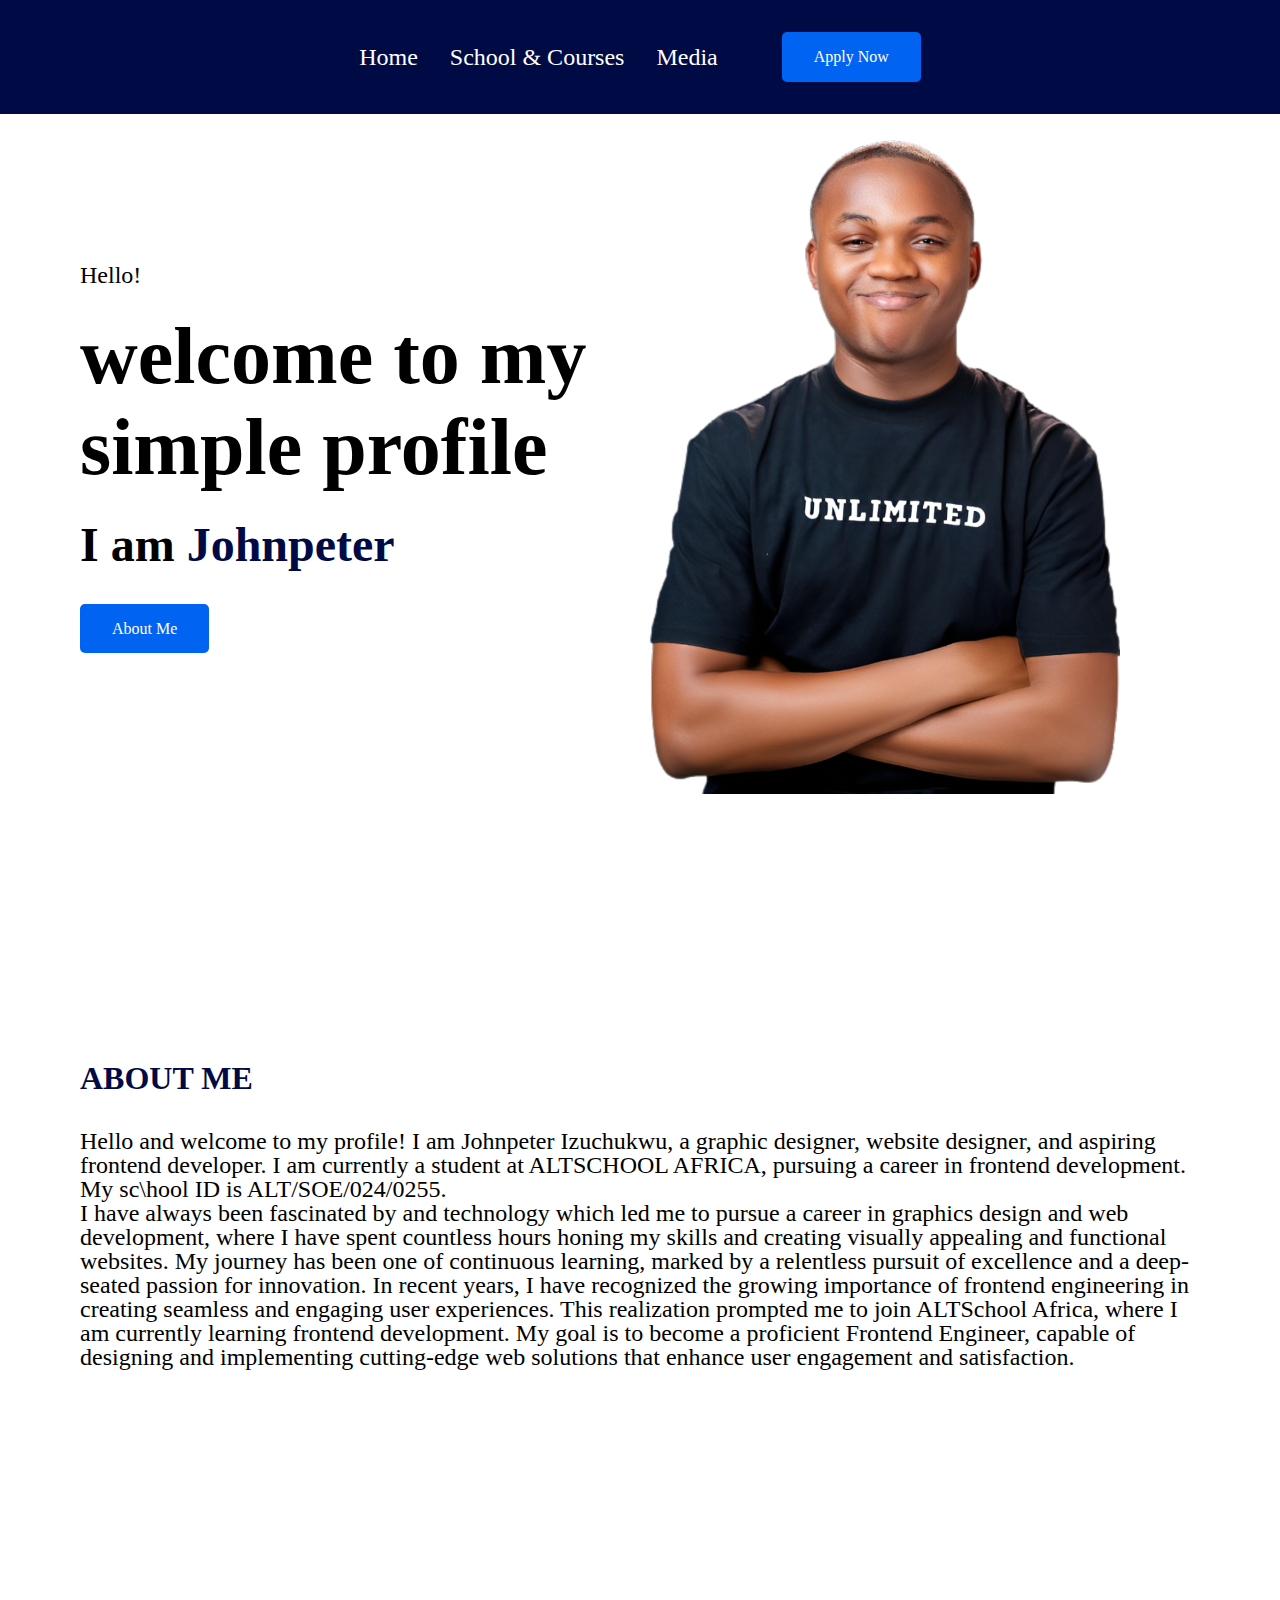
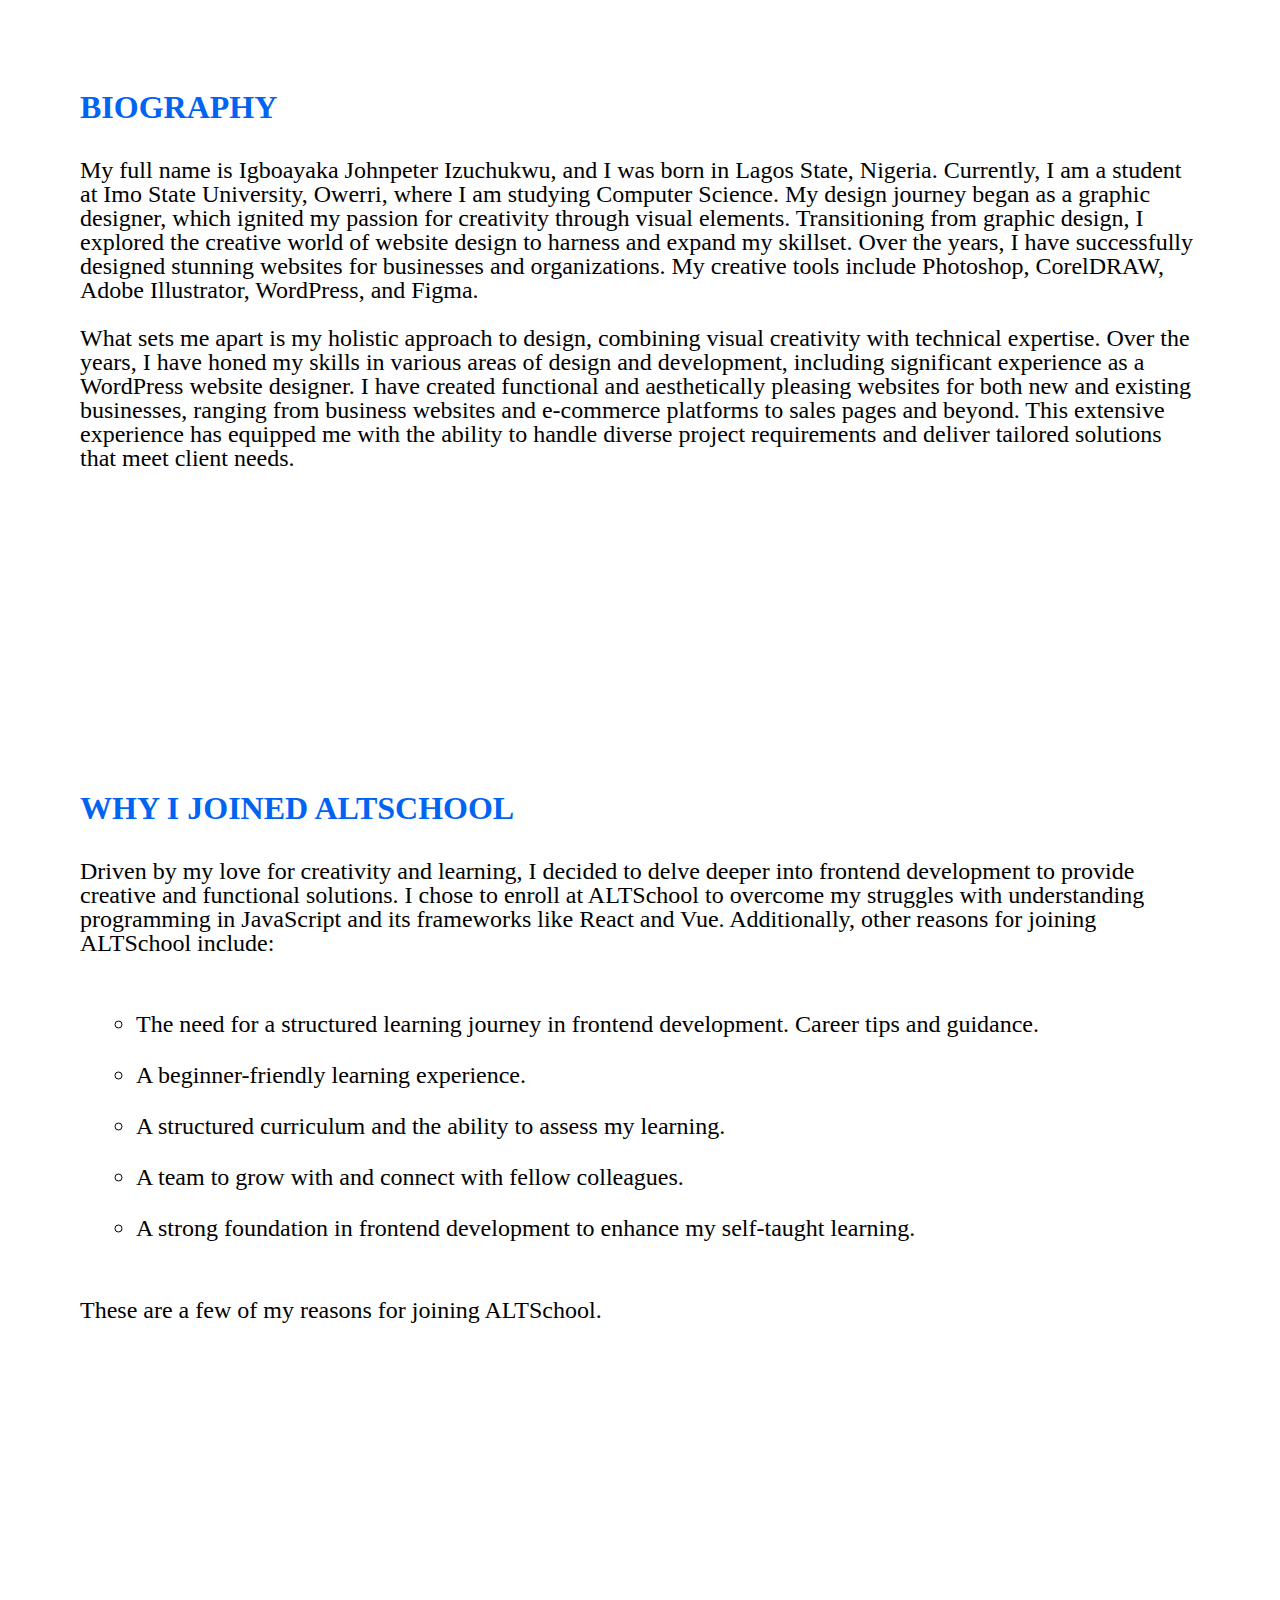
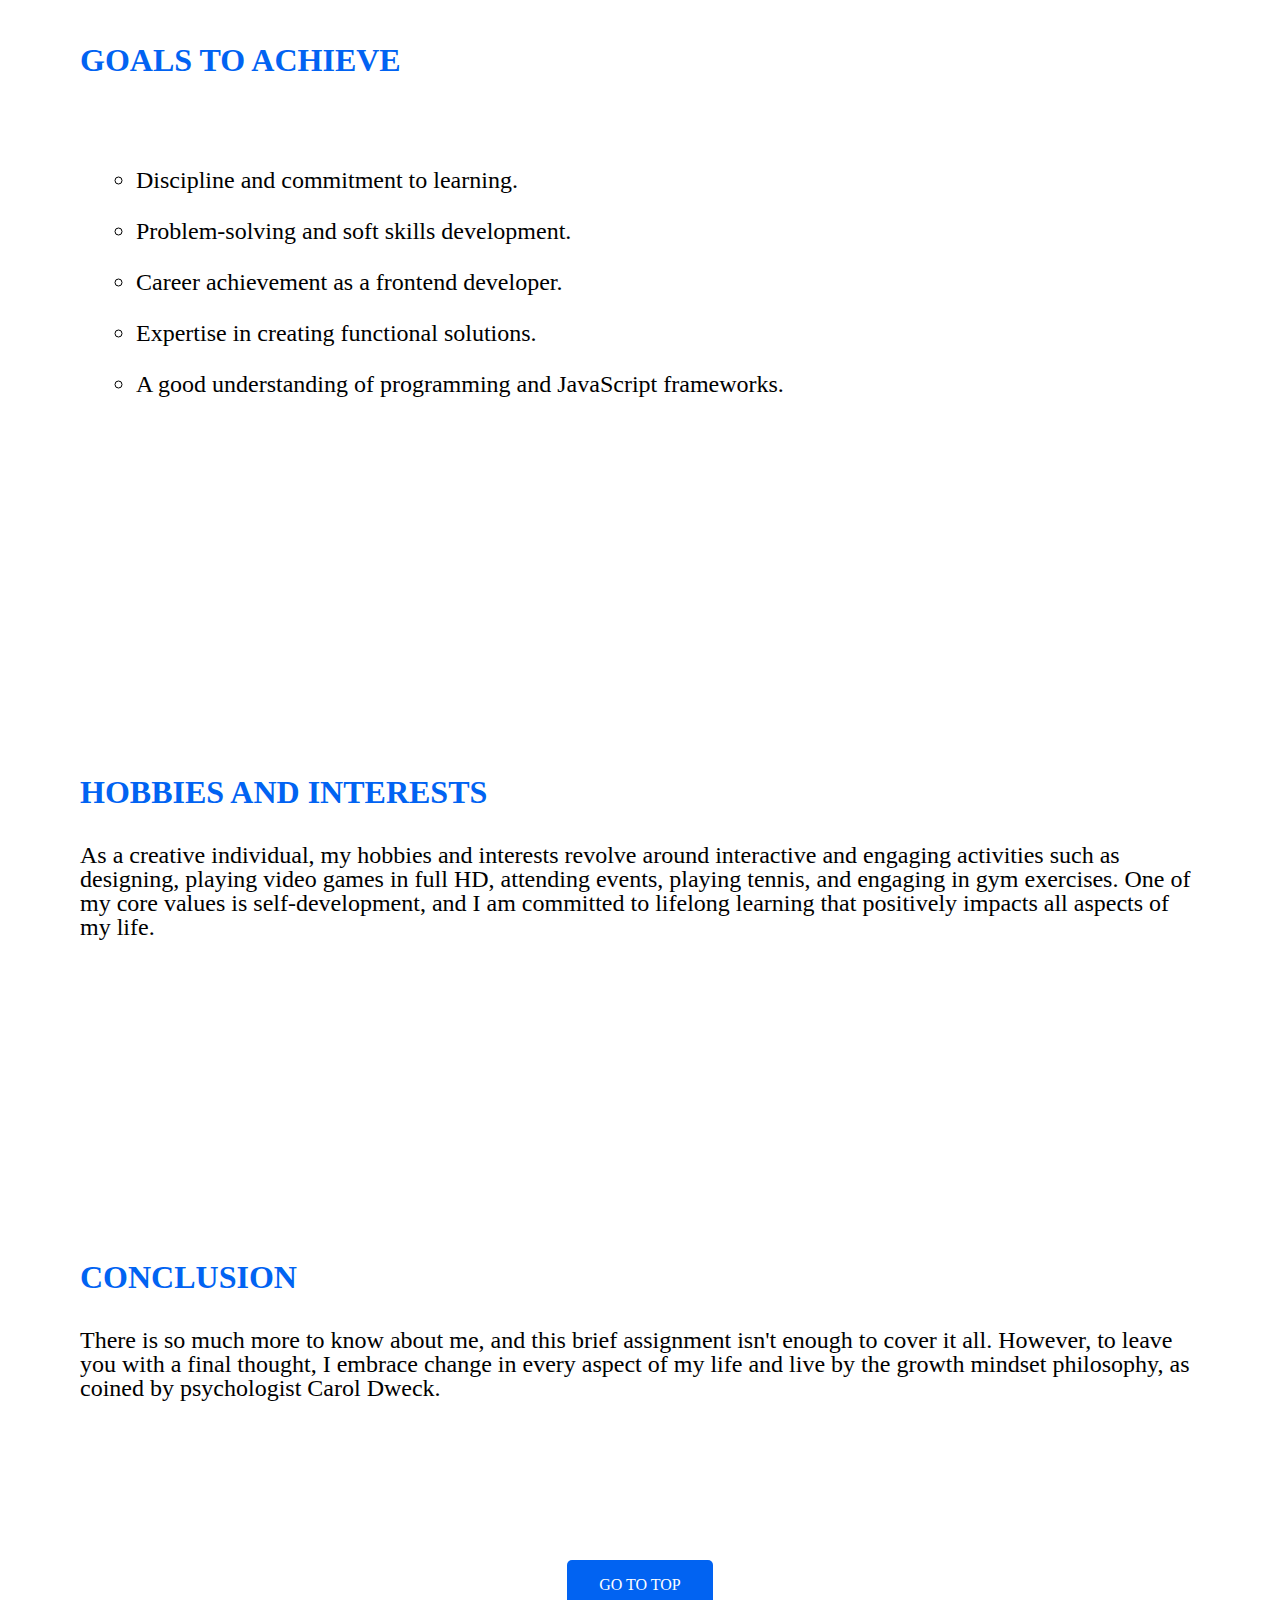
==== about-me.html @ 75dd704a "First Commit" ====
<html lang="en">
	<head>
		<meta charset="UTF-8" />
		<meta name="viewport" content="width=device-width, initial-scale=1.0" />
		<title>ALTSCHOOL ASSIGNMENT</title>
		<link rel="stylesheet" href="style.css" />
	</head>
	<body>
		<nav class="navbar">
			<ul>
				<li>
					<a href="about-me.html">Home</a>
				</li>
				<li>
					<a href="courses.html">School & Courses</a>
				</li>
				<li><a href="media.html">Media</a></li>
			</ul>

			<div class="button">
				<a href="form.html" target="_blank">Apply Now</a>
			</div>
		</nav>

		<header class="header" id="home">
			<div class="home-content">
				<p>Hello!</p>
				<h1>welcome to my simple profile</h1>
				<h2>I am <span>Johnpeter</span></h2>

				<div class="home-button">
					<a href="#about">About Me</a>
				</div>
			</div>

			<div class="image">
				<img src="my-pics.png" alt="" />
			</div>
		</header>
		<section class="about-section" id="about">
			<h1>ABOUT ME</h1>
			<p>
				Hello and welcome to my profile! I am Johnpeter Izuchukwu, a graphic
				designer, website designer, and aspiring frontend developer. I am
				currently a student at ALTSCHOOL AFRICA, pursuing a career in frontend
				development. My sc\hool ID is ALT/SOE/024/0255.
			</p>
			<p>
				I have always been fascinated by and technology which led me to pursue a
				career in graphics design and web development, where I have spent
				countless hours honing my skills and creating visually appealing and
				functional websites. My journey has been one of continuous learning,
				marked by a relentless pursuit of excellence and a deep-seated passion
				for innovation. In recent years, I have recognized the growing
				importance of frontend engineering in creating seamless and engaging
				user experiences. This realization prompted me to join ALTSchool Africa,
				where I am currently learning frontend development. My goal is to become
				a proficient Frontend Engineer, capable of designing and implementing
				cutting-edge web solutions that enhance user engagement and
				satisfaction.
			</p>
		</section>

		<section>
			<h1>BIOGRAPHY</h1>
			<p>
				My full name is Igboayaka Johnpeter Izuchukwu, and I was born in Lagos
				State, Nigeria. Currently, I am a student at Imo State University,
				Owerri, where I am studying Computer Science. My design journey began as
				a graphic designer, which ignited my passion for creativity through
				visual elements. Transitioning from graphic design, I explored the
				creative world of website design to harness and expand my skillset. Over
				the years, I have successfully designed stunning websites for businesses
				and organizations. My creative tools include Photoshop, CorelDRAW, Adobe
				Illustrator, WordPress, and Figma.
				<br />
				<br />
				What sets me apart is my holistic approach to design, combining visual
				creativity with technical expertise. Over the years, I have honed my
				skills in various areas of design and development, including significant
				experience as a WordPress website designer. I have created functional
				and aesthetically pleasing websites for both new and existing
				businesses, ranging from business websites and e-commerce platforms to
				sales pages and beyond. This extensive experience has equipped me with
				the ability to handle diverse project requirements and deliver tailored
				solutions that meet client needs.
			</p>
		</section>

		<section class="why">
			<h1>WHY I JOINED ALTSCHOOL</h1>
			<p>
				Driven by my love for creativity and learning, I decided to delve deeper
				into frontend development to provide creative and functional solutions.
				I chose to enroll at ALTSchool to overcome my struggles with
				understanding programming in JavaScript and its frameworks like React
				and Vue. Additionally, other reasons for joining ALTSchool include:
			</p>

			<ul class="list-items">
				<li>
					The need for a structured learning journey in frontend development.
					Career tips and guidance.
				</li>
				<li>A beginner-friendly learning experience.</li>
				<li>A structured curriculum and the ability to assess my learning.</li>
				<li>A team to grow with and connect with fellow colleagues.</li>
				<li>
					A strong foundation in frontend development to enhance my self-taught
					learning.
				</li>
			</ul>
			<p>These are a few of my reasons for joining ALTSchool.</p>
		</section>

		<section>
			<h1>GOALS TO ACHIEVE</h1>
			<ul class="list-items">
				<li>Discipline and commitment to learning.</li>
				<li>Problem-solving and soft skills development.</li>
				<li>Career achievement as a frontend developer.</li>
				<li>Expertise in creating functional solutions.</li>
				<li>A good understanding of programming and JavaScript frameworks.</li>
			</ul>
		</section>

		<section>
			<h1>HOBBIES AND INTERESTS</h1>
			<p>
				As a creative individual, my hobbies and interests revolve around
				interactive and engaging activities such as designing, playing video
				games in full HD, attending events, playing tennis, and engaging in gym
				exercises. One of my core values is self-development, and I am committed
				to lifelong learning that positively impacts all aspects of my life.
			</p>
		</section>
		<section>
			<h1>CONCLUSION</h1>
			<p>
				There is so much more to know about me, and this brief assignment isn't
				enough to cover it all. However, to leave you with a final thought, I
				embrace change in every aspect of my life and live by the growth mindset
				philosophy, as coined by psychologist Carol Dweck.
			</p>
		</section>
		<div class="top-link">
			<a href="#home">GO TO TOP</a>
		</div>
	</body>
</html>
---- style.css ----
* {
	padding: 0;
	margin: 0;
	box-sizing: border-box;
	text-decoration: none;
	list-style: none;
	scroll-behavior: smooth;
}

body {
	height: 100vh;
	width: 100vw;
	overflow-x: hidden;
}
section {
	padding: 10rem 5rem;
}

section h1 {
	color: #0163f2;
	margin-bottom: 2rem;
}



img {
	max-width: 100%;
}

p {
	font-size: 1.5rem;
	line-height: 1.5rem;
}

.navbar {
	display: flex;
	position: fixed;
	align-items: center;
	justify-content: center;
	width: 100vw;
	padding: 2rem;
	background: #000b46;
	color: #fff;
}

.navbar ul {
	display: flex;
	gap: 2rem;
	color: #ffff;
	font-size: 1.5rem;
}

.navbar ul li a {
	color: #fff;
}

.list-items {
	padding: 2rem;
}

.list-items li {
	margin: 1.5rem;
	font-size: 1.5rem;
	list-style: circle;
}

.top-link {
	display: flex;
	align-items: center;
	text-align: center;
	justify-content: center;
}

.button {
	display: flex;
	align-items: center;
	justify-content: center;
	margin-left: 4rem;
}

.button a,
.top-link a {
	background: #0163f2;
	color: #fff;
	padding: 1rem 2rem;
	font-size: 1rem;
	border-radius: 5px;
}

.header {
	display: grid;
	grid-template-columns: repeat(2, 1fr);
	height: 100vh;
	align-items: center;
	padding: 5rem;
}

.home-content {
	display: flex;
	flex-direction: column;

	justify-content: center;
}

.home-content h1 {
	font-size: 5rem;
	margin: 1.5rem 0;
	font-weight: 700;
}

.home-content h2 {
	font-size: 3rem;
}

.home-content h2 span {
	color: #000b46;
}

.image img {
	width: 30rem;
}

.home-button {
	margin-top: 3rem;
}
.home-button a {
	background: #0163f2;
	color: #fff;
	padding: 1rem 2rem;
	font-size: 1rem;
	border-radius: 5px;
}

.about-section h1 {
	color: #000b46;
	margin-bottom: 2rem;
}
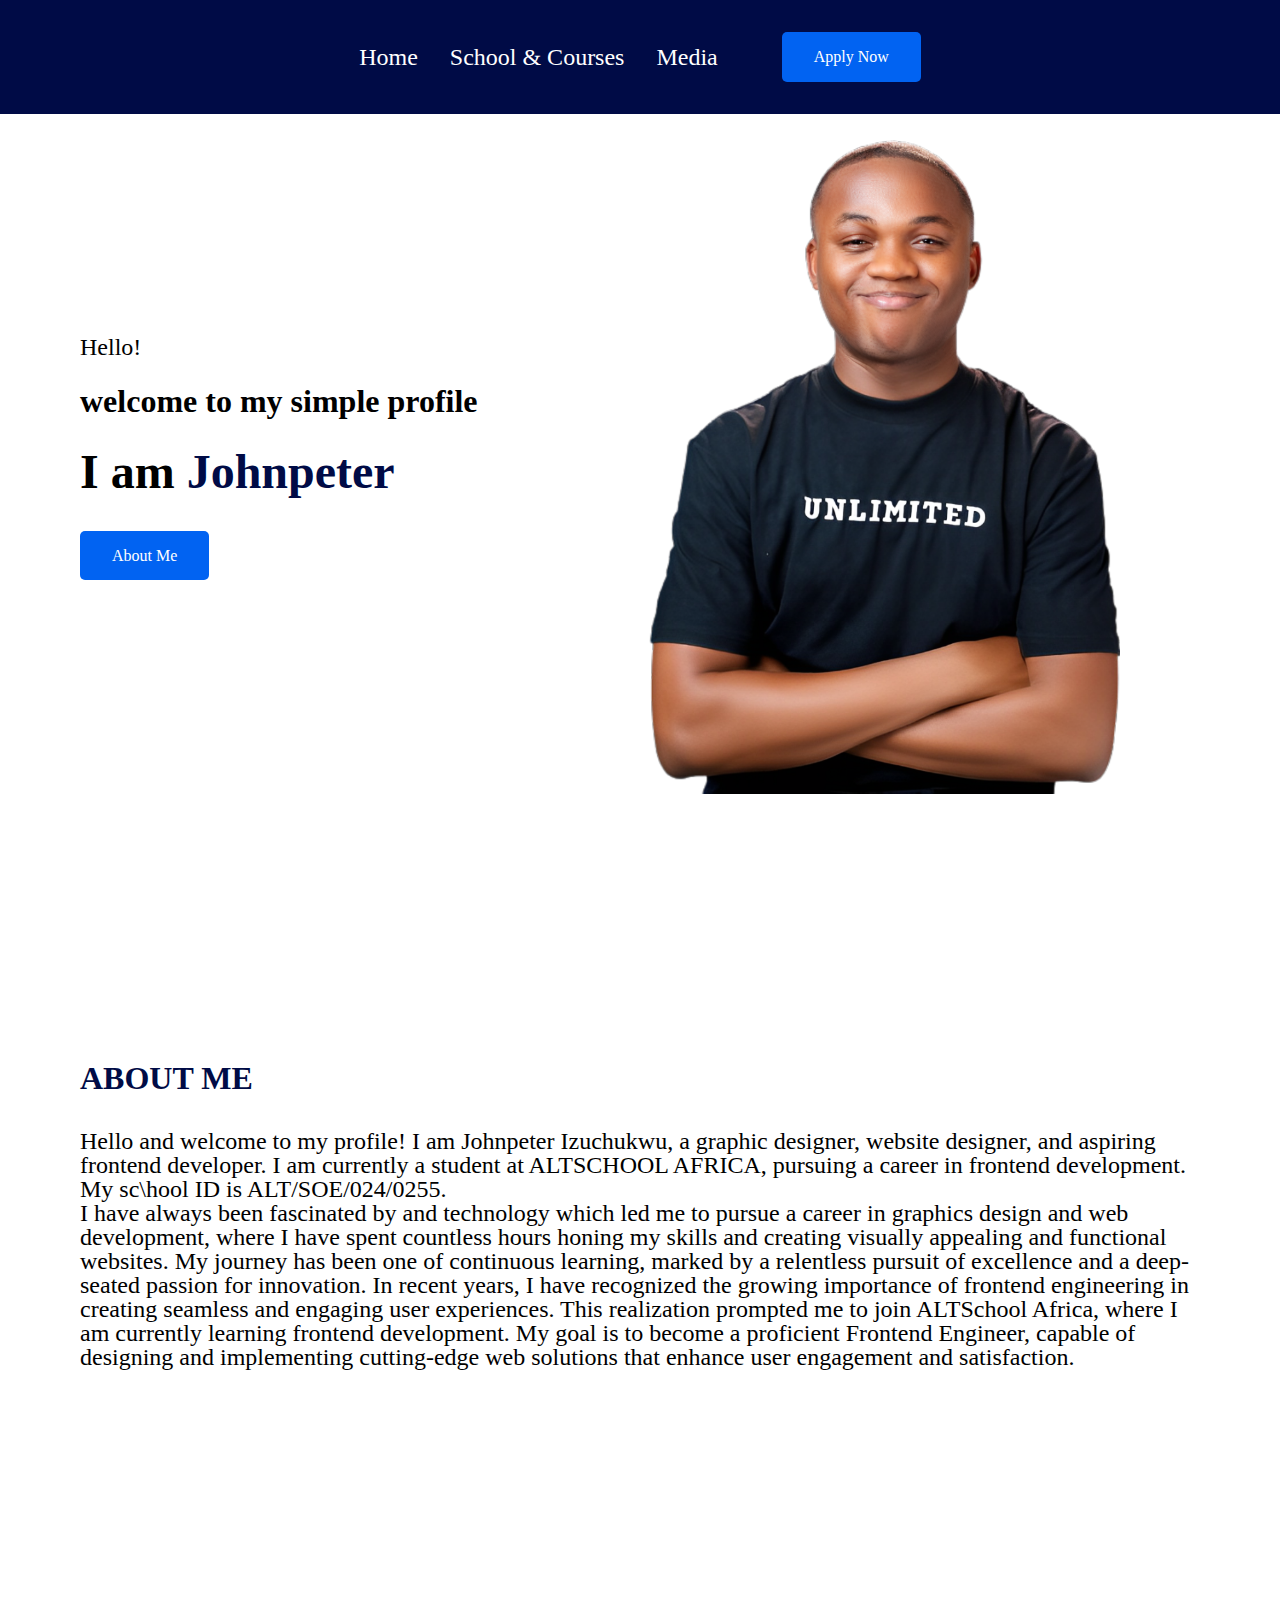
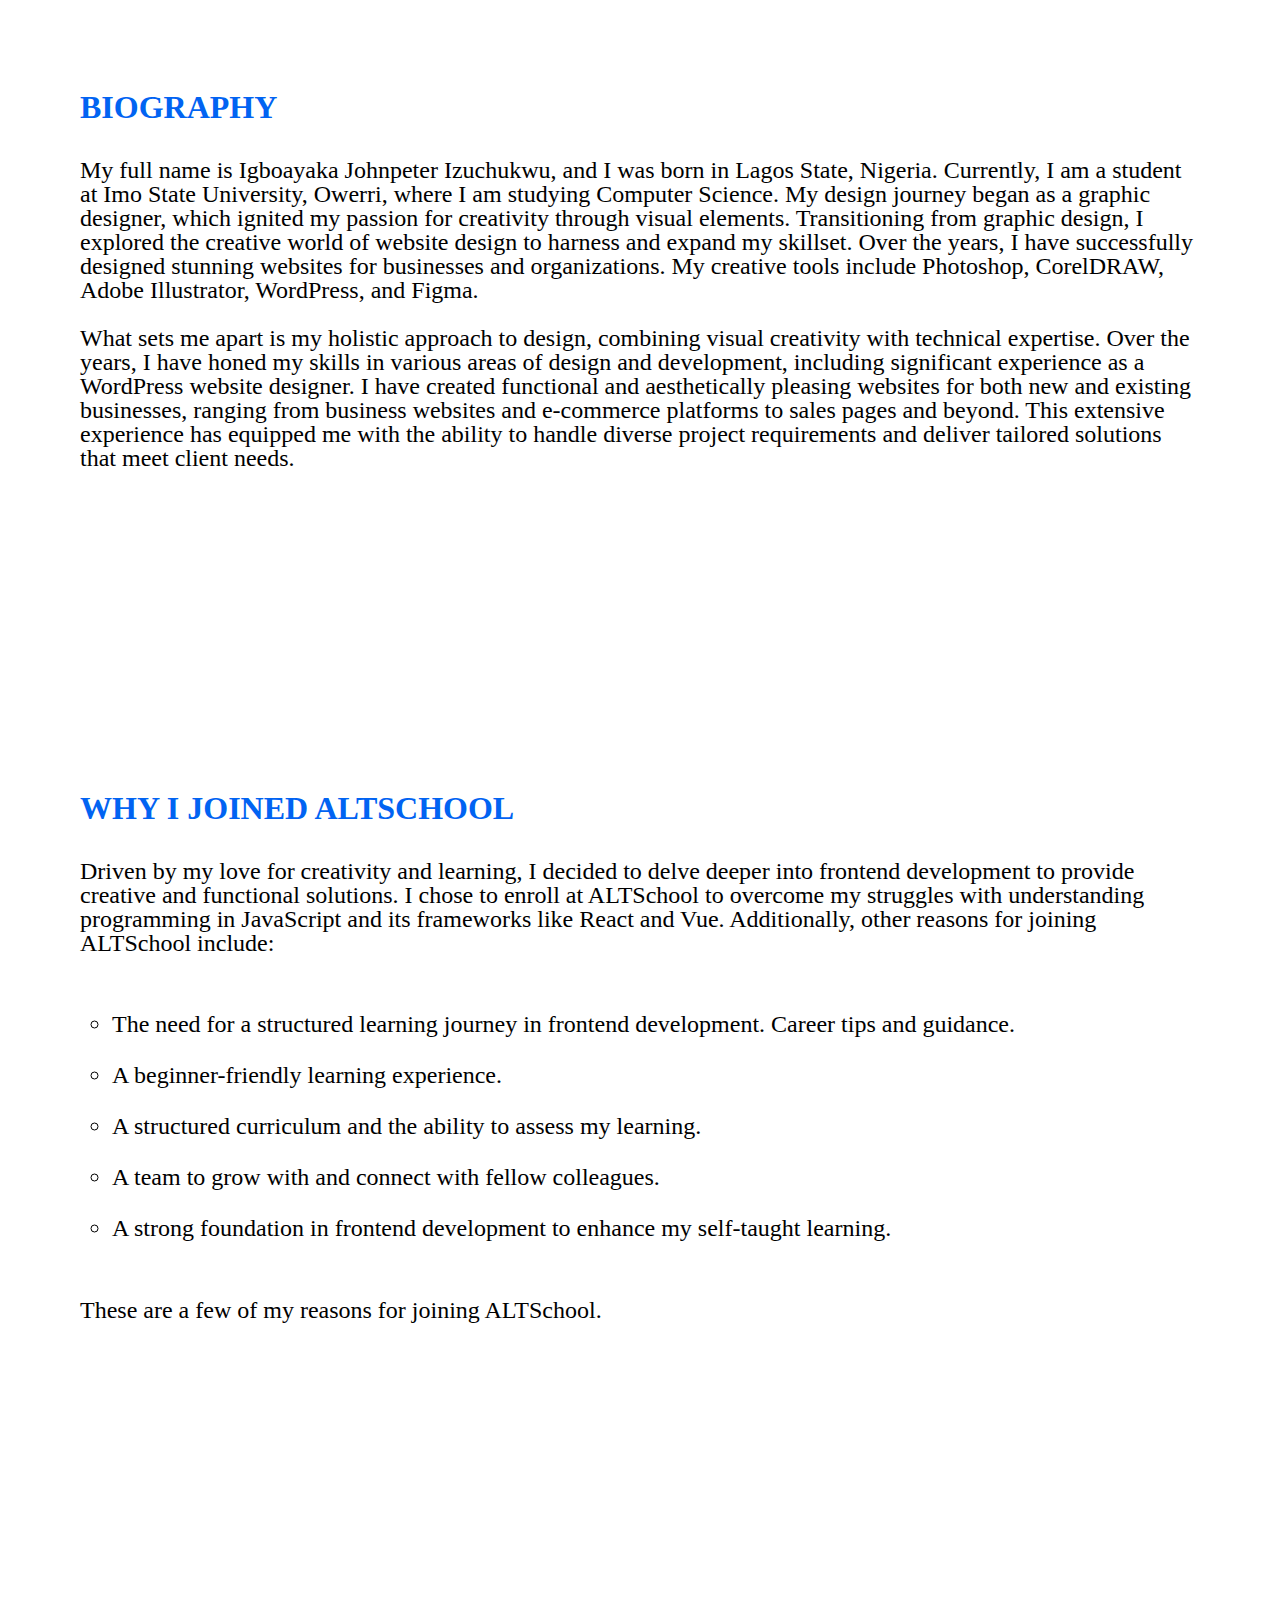
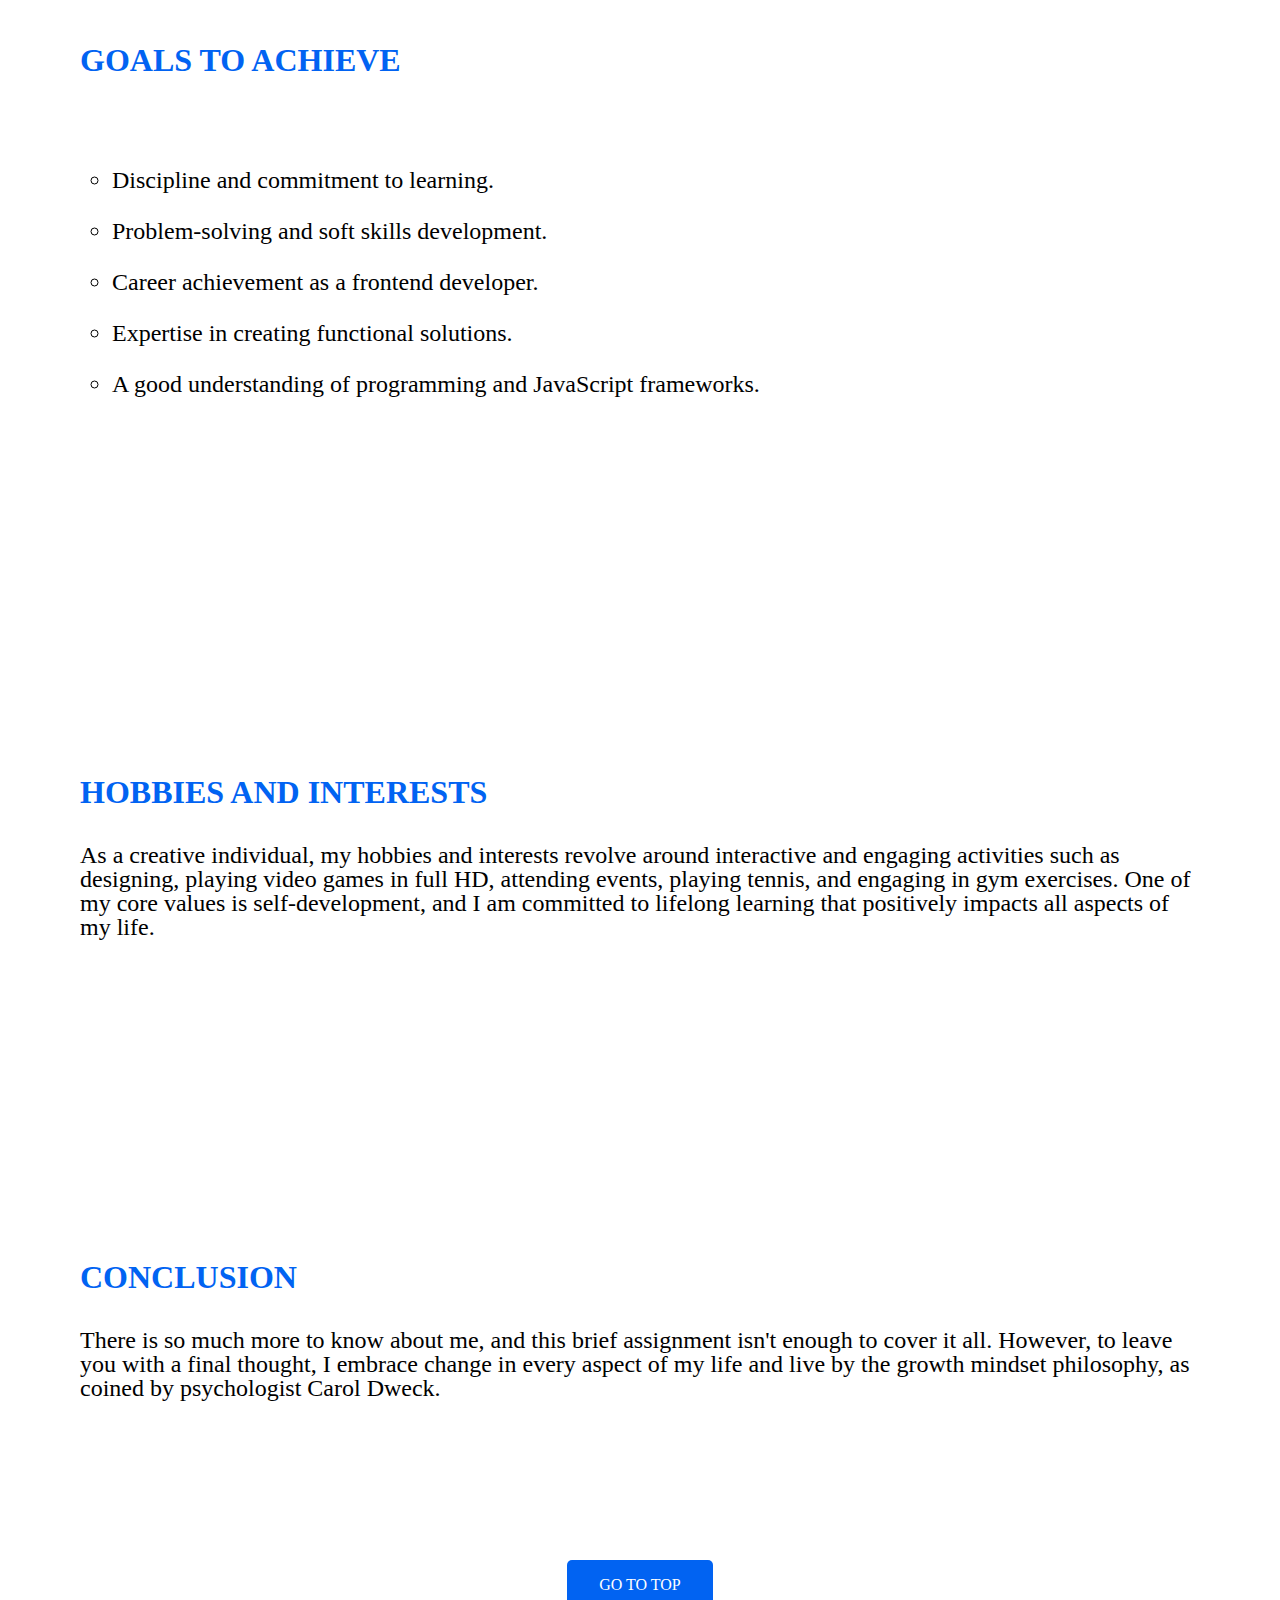
==== commit 650eafe2: "second commit" ====
--- a/about-me.html
+++ b/about-me.html
@@ -87,7 +87,7 @@
 			</p>
 		</section>
 
-		<section class="why">
+		<section>
 			<h1>WHY I JOINED ALTSCHOOL</h1>
 			<p>
 				Driven by my love for creativity and learning, I decided to delve deeper
--- a/style.css
+++ b/style.css
@@ -21,8 +21,6 @@
 	margin-bottom: 2rem;
 }
 
-
-
 img {
 	max-width: 100%;
 }
@@ -41,6 +39,7 @@
 	padding: 2rem;
 	background: #000b46;
 	color: #fff;
+	margin-bottom: 5rem;
 }
 
 .navbar ul {
@@ -59,7 +58,7 @@
 }
 
 .list-items li {
-	margin: 1.5rem;
+	margin: 1.5rem  0;
 	font-size: 1.5rem;
 	list-style: circle;
 }
@@ -90,7 +89,7 @@
 .header {
 	display: grid;
 	grid-template-columns: repeat(2, 1fr);
-	height: 100vh;
+	min-height: 100vh;
 	align-items: center;
 	padding: 5rem;
 }
@@ -103,7 +102,6 @@
 }
 
 .home-content h1 {
-	font-size: 5rem;
 	margin: 1.5rem 0;
 	font-weight: 700;
 }
@@ -135,3 +133,23 @@
 	color: #000b46;
 	margin-bottom: 2rem;
 }
+
+@media screen and (max-width: 800px) {
+	section {
+		padding: 2rem;
+	}
+
+	.header {
+		grid-template-columns: 1fr;
+		padding: 2rem 1rem;
+	}
+	.navbar ul {
+		display: flex;
+		flex-direction: column;
+		gap: 2rem;
+	}
+
+	.home-content{
+		padding-top: 15rem;
+	}
+}
